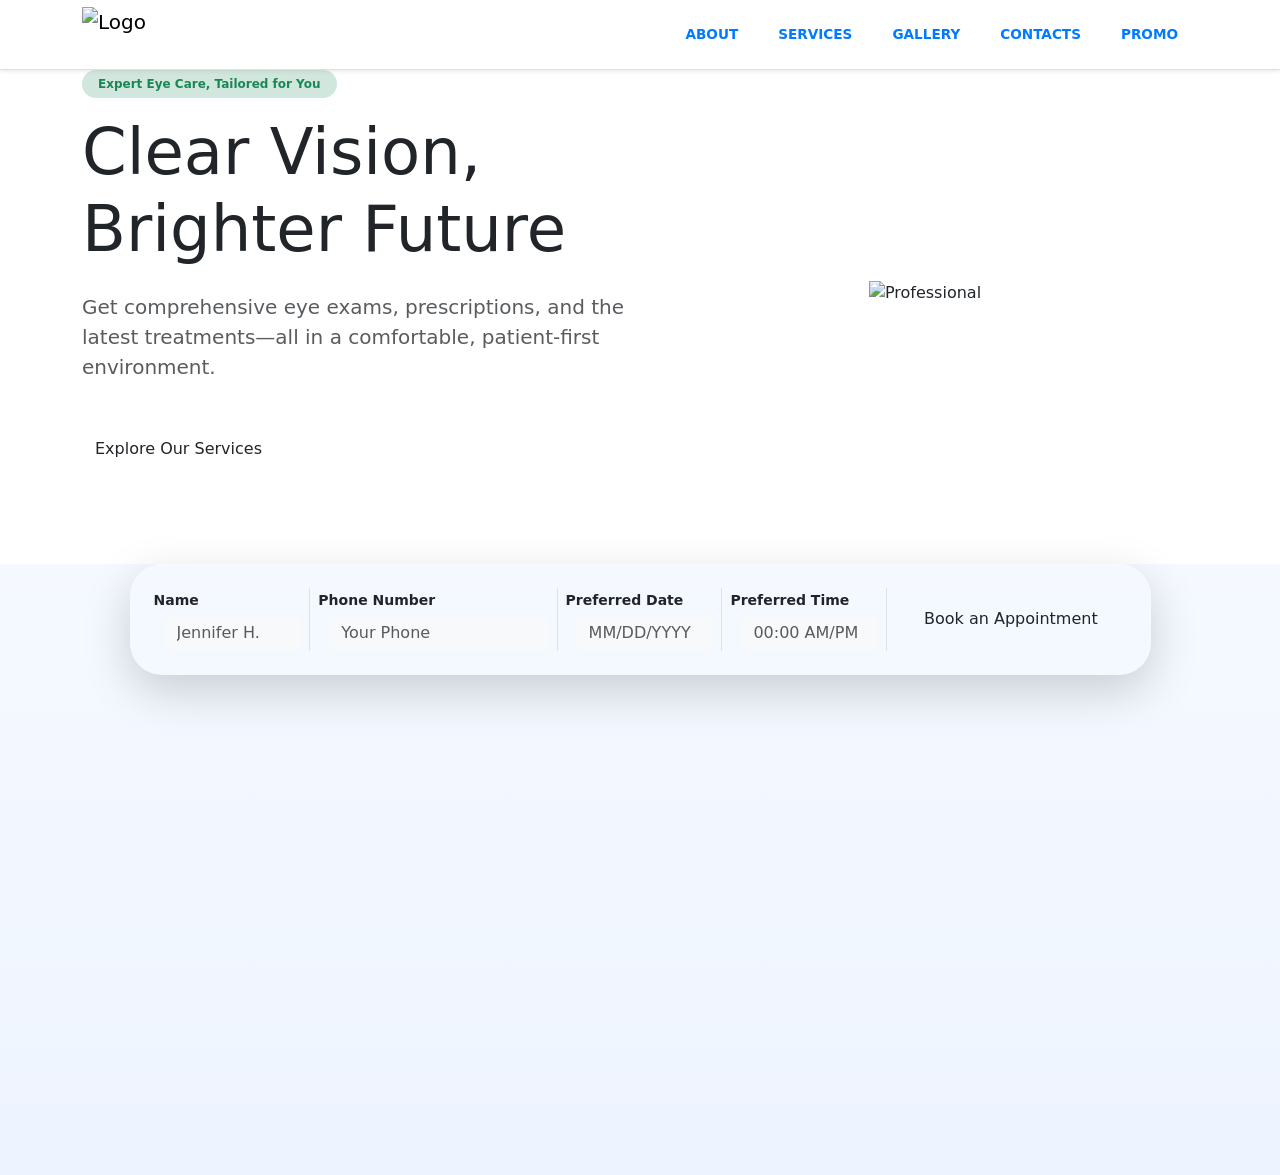
==== index.html @ 1bb29ece "Add files via upload" ====
<!DOCTYPE html>
<html lang="en">
<head>
<meta charset="UTF-8">
<meta name="viewport" content="width=device-width, initial-scale=1.0">
<title>About</title>
<link href="https://cdn.jsdelivr.net/npm/bootstrap@5.3.0/dist/css/bootstrap.min.css" rel="stylesheet">
<link rel="stylesheet" href="style.css">
</head>

<body>
<nav class="navbar navbar-expand-lg navbar-light bg-white sticky-top shadow-sm">
    <div class="container">
        <a class="navbar-brand" href="index.html">
            <img src="images/logo.png" alt="Logo" style="height:50px;">
        </a>

        <button class="navbar-toggler" type="button" data-bs-toggle="collapse" data-bs-target="#clinicNav">
            <span class="navbar-toggler-icon"></span>
        </button>

        <div class="collapse navbar-collapse" id="clinicNav">
            <ul class="navbar-nav ms-auto align-items-center">
                <li class="nav-item"><a class="nav-link" href="about.html">ABOUT</a></li>
                <li class="nav-item"><a class="nav-link" href="services.html">SERVICES</a></li>
                <li class="nav-item"><a class="nav-link active" href="gallery.html">GALLERY</a></li>
                <li class="nav-item"><a class="nav-link" href="contacts.html">CONTACTS</a></li>

                 <li class="nav-item"><a class="nav-link text-danger fw-bold" href="promo.html">PROMO</a></li>
      </ul>
    </div>
  </div>
</nav>
        </div>
    </div>

</nav>


<header class="hero-section bg-white pb-5">
    <div class="container">
        <div class="row align-items-center">
            <div class="col-lg-6 hero-content">
                <span class="badge bg-success-subtle text-success p-2 px-3 rounded-pill mb-3">Expert Eye Care, Tailored for You</span>
                <h1 class="main-title display-3 mb-4">Clear Vision,<br>Brighter Future</h1>
                <p class="lead text-muted mb-5">Get comprehensive eye exams, prescriptions, and the latest treatments—all in a comfortable, patient-first environment.</p>
                
                <div class="d-flex align-items-center mb-5">
                    <a href="services.html" class="btn btn-optic">Explore Our Services</a>
                </div>
            </div>

            <div class="col-lg-6 position-relative text-center">
                <div class="floating-circle mx-auto"></div>
                <img src="images/f1.jfif" class="img-fluid professional-img" alt="Professional">
            </div>
        </div>
    </div>
</header>

<section class="floating-form-container">
    <div class="container">
        <div class="row justify-content-center">
            <div class="col-lg-11">
                <div class="card shadow-lg p-4 border-0 rounded-5">
                    <form class="row g-3 align-items-center">
                        
                        <div class="col-md-2 border-end">
                            <label class="form-label fw-bold small mb-1">Name</label>
                            <div class="input-group">
                                <span class="input-group-text bg-transparent border-0 ps-0"><i class="bi bi-person text-muted"></i></span>
                                <input type="text" class="form-control bg-light border-0 rounded-3" placeholder="Jennifer H.">
                            </div>
                        </div>

                        <div class="col-md-3 border-end">
                            <label class="form-label fw-bold small mb-1">Phone Number</label>
                            <div class="input-group">
                                <span class="input-group-text bg-transparent border-0 ps-0"><i class="bi bi-telephone text-muted"></i></span>
                                <input type="tel" class="form-control bg-light border-0 rounded-3" placeholder="Your Phone">
                            </div>
                        </div>

                        <div class="col-md-2 border-end">
                            <label class="form-label fw-bold small mb-1">Preferred Date</label>
                            <div class="input-group">
                                <span class="input-group-text bg-transparent border-0 ps-0"><i class="bi bi-calendar-event text-muted"></i></span>
                                <input type="text" class="form-control bg-light border-0 rounded-3" placeholder="MM/DD/YYYY">
                            </div>
                        </div>

                        <div class="col-md-2 border-end">
                            <label class="form-label fw-bold small mb-1">Preferred Time</label>
                            <div class="input-group">
                                <span class="input-group-text bg-transparent border-0 ps-0"><i class="bi bi-clock text-muted"></i></span>
                                <input type="text" class="form-control bg-light border-0 rounded-3" placeholder="00:00 AM/PM">
                            </div>
                        </div>

                        <div class="col-md-3 text-center">
                            <button type="submit" class="btn btn-optic w-100 py-3 rounded-pill">Book an Appointment</button>
                        </div>

                    </form>
                </div>
            </div>
        </div>
    </div>
</section>

    <div style="height: 500px"></div>

    <script src="https://cdn.jsdelivr.net/npm/bootstrap@5.3.0/dist/js/bootstrap.bundle.min.js"></script>
</body>
</html>
---- style.css ----
/* 1. Reduce the overall thickness */
.navbar {
    padding-top: 2px !important;
    padding-bottom: 2px !important;
    border-bottom: 1px solid #e0e0e0; /* Very thin line at the bottom */
    background-color: white !important;
}

/* 2. Change Nav Links from Green to Blue */
.nav-link {
    color: #007bff !important; /* Professional Blue */
    font-weight: 600;
    font-size: 0.85rem; /* Slightly smaller to keep it slim */
    margin: 0 12px;
    text-transform: uppercase;
}

/* 3. Hover effect for links */
.nav-link:hover {
    color: #0056b3 !important; /* Darker blue when hovering */
}

/* 4. The PROMO!! Button (Now Blue) */
.promo-btn {
    border: 2px solid #007bff !important; 
    color: #007bff !important;
    padding: 3px 15px !important; /* Very slim padding */
    border-radius: 4px;
    font-weight: bold;
    transition: all 0.2s ease-in-out;
}

/* 5. Promo Button Hover */
.promo-btn:hover {
    background-color: #007bff !important;
    color: white !important;
}

/* 6. Keep the Logo height small so it doesn't stretch the bar */
.navbar-brand img {
    height: 55px !important; /* This controls the thickness of the whole bar */
    width: auto;
    display: block;
}

/* 7. Ensure the mobile menu looks right */
@media (max-width: 991px) {
    .navbar-nav {
        padding: 10px 0;
    }
    .promo-btn {
        display: inline-block;
        margin-top: 10px;
    }
}

/* Simple clean permit design */
.permit-box {
    background: #fff;
    border-radius: 10px;
    padding: 10px;
    border: 1px solid #ddd;
    transition: 0.3s;
}

/* Image full view (no crop) */
.permit-box img {
    width: 100%;
    height: 250px;
    object-fit: contain;
    background: #f8f9fa;
}

/* Simple hover */
.permit-box:hover {
    transform: scale(1.03);
}

/* Owner Image */
.owner-jfif {
    width: 220px;
    height: 220px;
    object-fit: cover;
    border-radius: 50%; /* makes it circle */
    border: 5px solid #0d6efd;
    box-shadow: 0 5px 15px rgba(0,0,0,0.1);
}

/* Service Card Design */
.service-card {
    background: #fff;
    border-radius: 12px;
    border: 1px solid #eee;
    transition: 0.3s;
    height: 100%;
}

/* Hover effect */
.service-card:hover {
    transform: translateY(-8px);
    box-shadow: 0 10px 25px rgba(0,0,0,0.1);
}

/* Icon style */
.service-icon {
    font-size: 50px;
    color: #0d6efd;
}

 /* Services Cards */
.service-card {
    background: #fff;
    border-radius: 12px;
    border: 1px solid #eee;
    transition: 0.3s;
    height: 100%;
}
.service-card:hover {
    transform: translateY(-5px);
    box-shadow: 0 8px 20px rgba(0,0,0,0.1);
}
.service-icon {
    font-size: 50px;
    color: #0d6efd;
}
/* Modal Images */
.modal-content img {
    max-height: 300px;
    object-fit: contain;
    width: 100%;
}

html, body {
  min-height: 100%;
  margin: 0;
  background: linear-gradient(
    180deg,
    #ffffff 0%,
    #f5f9ff 50%,
    #eef4ff 100%
  ) !important;
}


body {
    min-height: 100vh;
    margin: 0;
    background: linear-gradient(180deg, #ffffff 0%, #f5f9ff 50%, #eef4ff 100%) !important;
}

/* Make sections/cards see-through so gradient shows */
.card,
.container,
section {
    background: transparent !important;
}
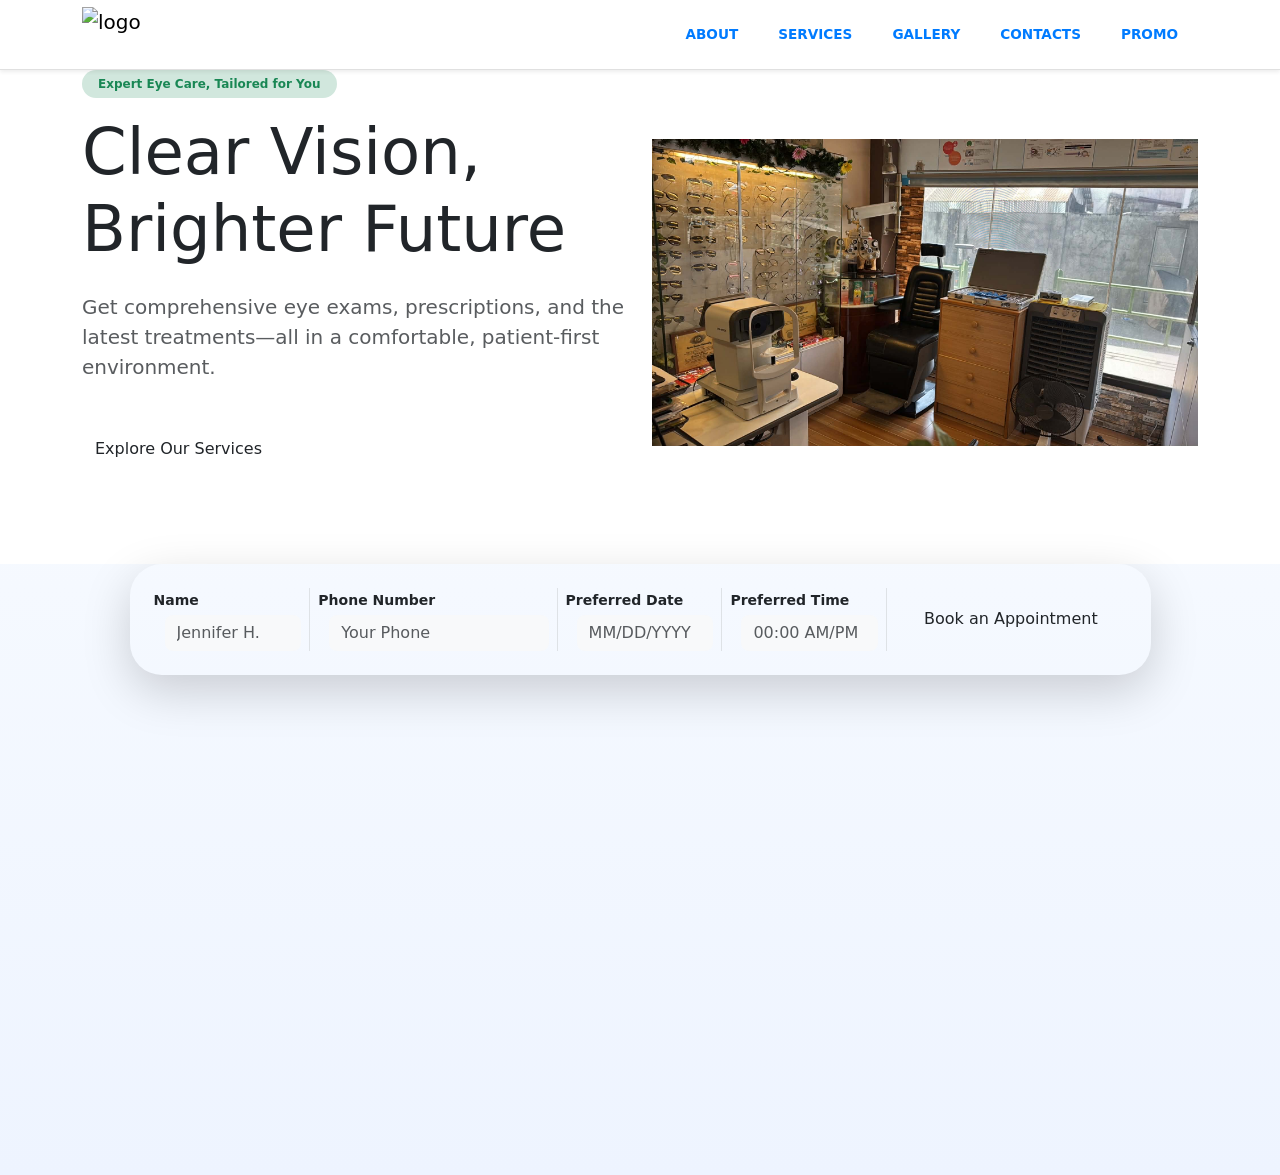
==== commit 12a46639: "Update index.html" ====
--- a/index.html
+++ b/index.html
@@ -12,7 +12,7 @@
 <nav class="navbar navbar-expand-lg navbar-light bg-white sticky-top shadow-sm">
     <div class="container">
         <a class="navbar-brand" href="index.html">
-            <img src="images/logo.png" alt="Logo" style="height:50px;">
+            <img src="images/logo.png" alt="logo" style="height:50px;">
         </a>
 
         <button class="navbar-toggler" type="button" data-bs-toggle="collapse" data-bs-target="#clinicNav">
@@ -112,4 +112,4 @@
 
     <script src="https://cdn.jsdelivr.net/npm/bootstrap@5.3.0/dist/js/bootstrap.bundle.min.js"></script>
 </body>
-</html>+</html>
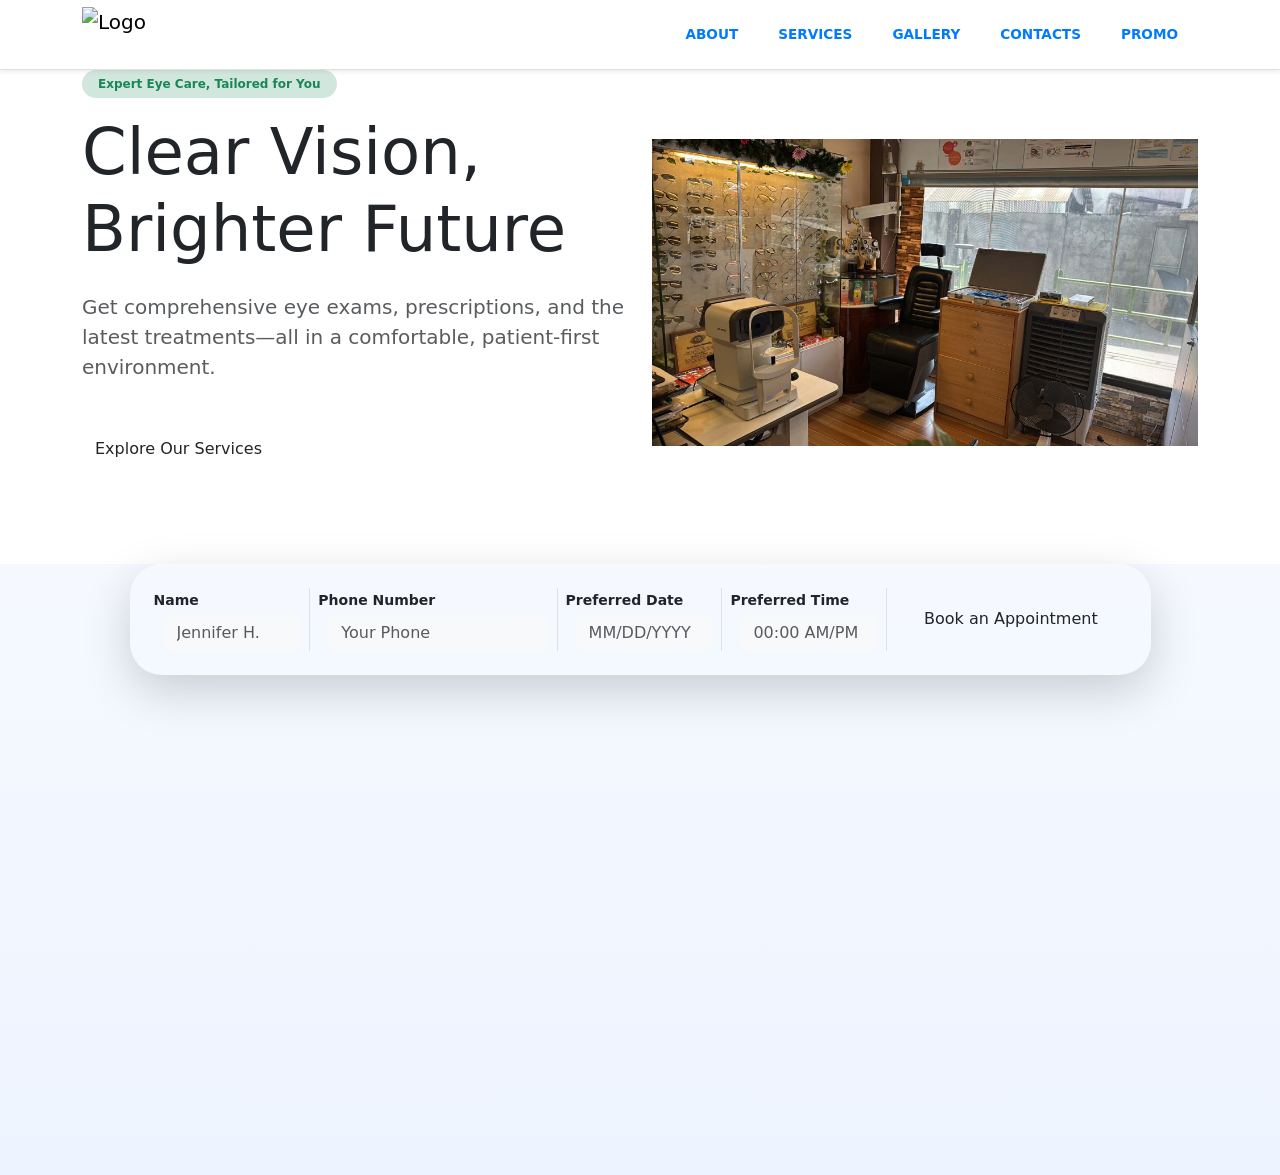
==== commit a01506ae: "Update index.html" ====
--- a/index.html
+++ b/index.html
@@ -12,7 +12,7 @@
 <nav class="navbar navbar-expand-lg navbar-light bg-white sticky-top shadow-sm">
     <div class="container">
         <a class="navbar-brand" href="index.html">
-            <img src="images/logo.png" alt="logo" style="height:50px;">
+            <img src="images/logo.png" alt="Logo" style="height:50px;">
         </a>
 
         <button class="navbar-toggler" type="button" data-bs-toggle="collapse" data-bs-target="#clinicNav">
--- a/style.css
+++ b/style.css
@@ -154,4 +154,4 @@
 .container,
 section {
     background: transparent !important;
-}+}
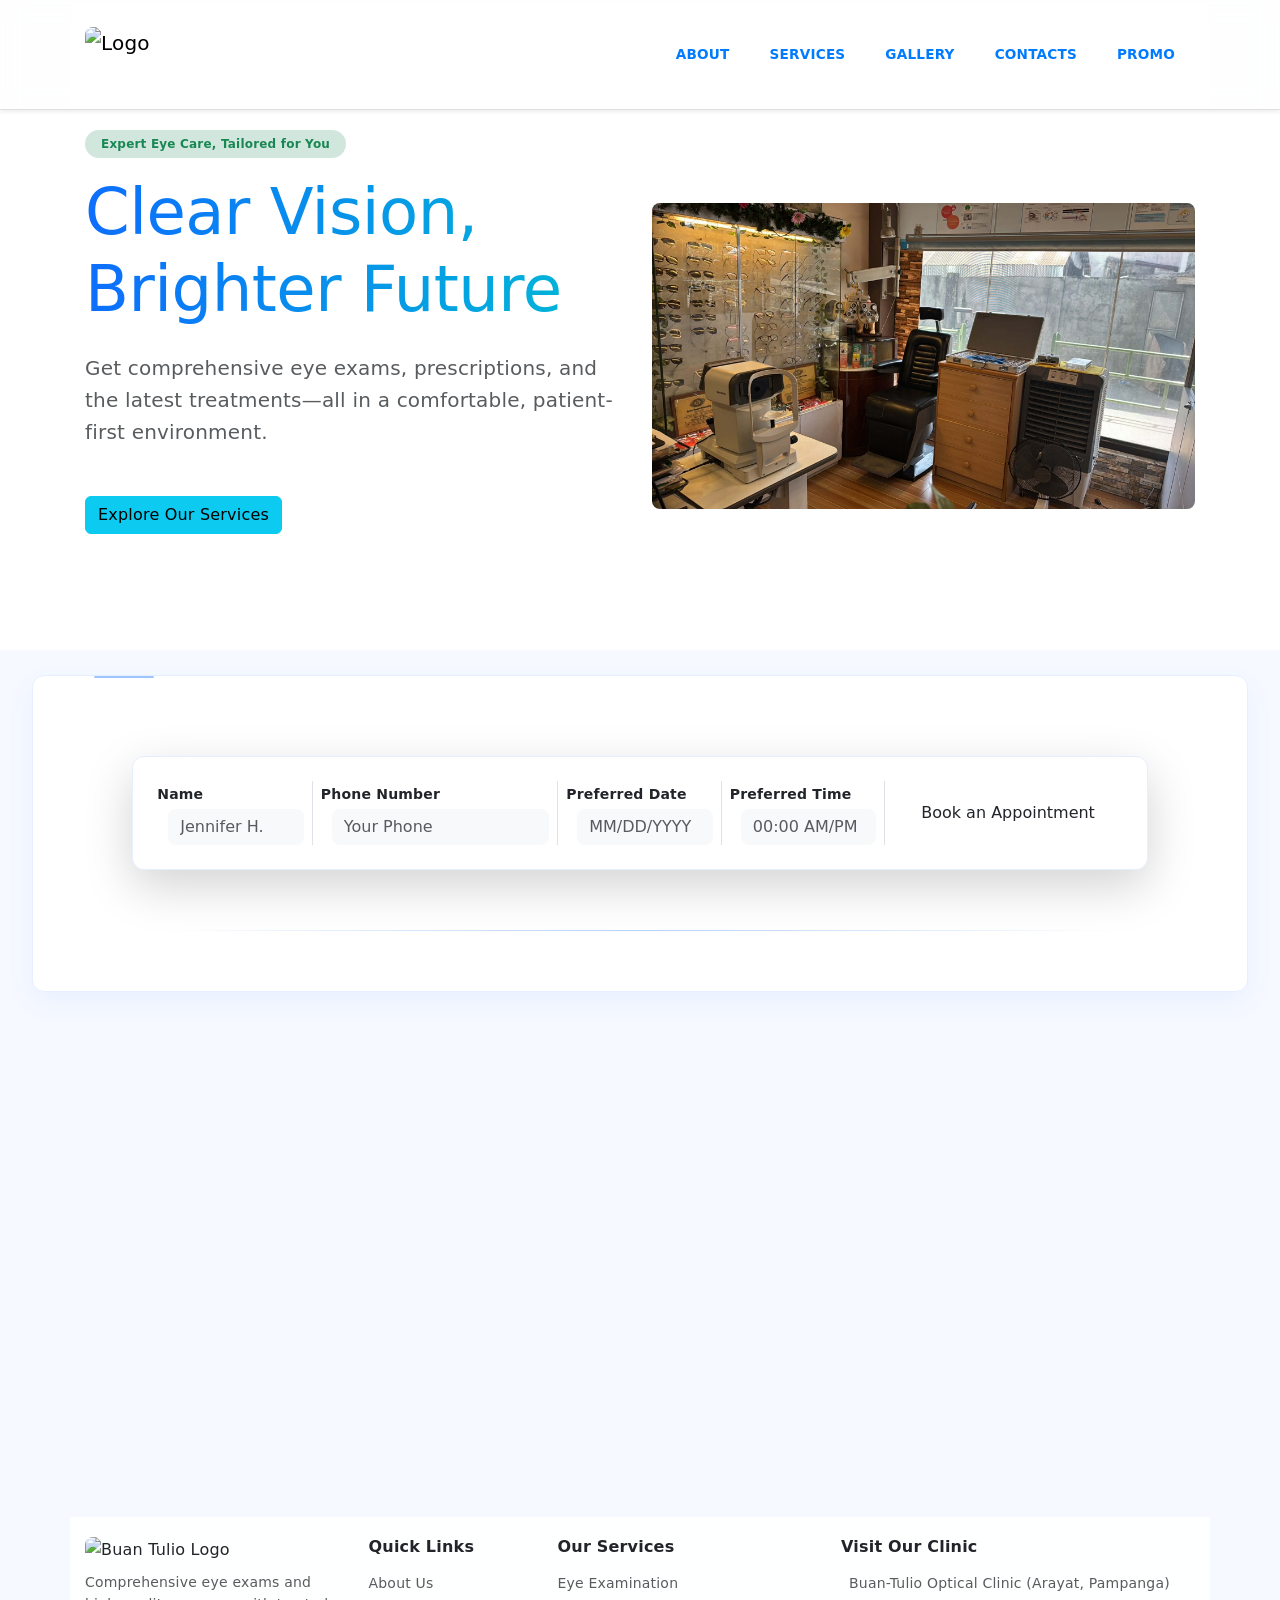
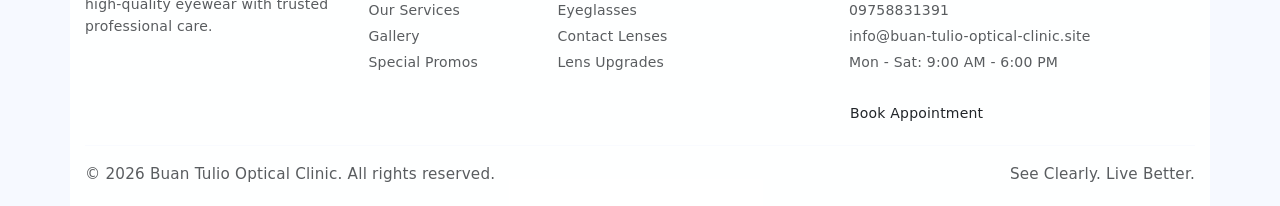
==== commit 9a8dae62: "Update index.html" ====
--- a/index.html
+++ b/index.html
@@ -46,7 +46,9 @@
                 <p class="lead text-muted mb-5">Get comprehensive eye exams, prescriptions, and the latest treatments—all in a comfortable, patient-first environment.</p>
                 
                 <div class="d-flex align-items-center mb-5">
-                    <a href="services.html" class="btn btn-optic">Explore Our Services</a>
+                    <a href="services.html" class="btn btn-info btn-highlight">
+                         Explore Our Services
+                    </a>
                 </div>
             </div>
 
@@ -111,5 +113,62 @@
     <div style="height: 500px"></div>
 
     <script src="https://cdn.jsdelivr.net/npm/bootstrap@5.3.0/dist/js/bootstrap.bundle.min.js"></script>
+
+
+<footer class="footer-section mt-0 py-0"> <div class="container">
+        <div class="row gy-3"> <div class="col-lg-3 col-md-6">
+                <div class="footer-brand">
+                    <img src="images/logo.png" alt="Buan Tulio Logo" style="height: 40px;" class="mb-2">
+                    <p class="text-muted small">
+                        Comprehensive eye exams and high-quality eyewear with trusted professional care.
+                    </p>
+                </div>
+            </div>
+
+            <div class="col-lg-2 col-md-6">
+                <h6 class="fw-bold mb-3">Quick Links</h6>
+                <ul class="list-unstyled footer-links small">
+                    <li class="mb-1"><a href="about.html" class="text-decoration-none text-muted">About Us</a></li>
+                    <li class="mb-1"><a href="services.html" class="text-decoration-none text-muted">Our Services</a></li>
+                    <li class="mb-1"><a href="gallery.html" class="text-decoration-none text-muted">Gallery</a></li>
+                    <li><a href="promo.html" class="text-decoration-none text-muted">Special Promos</a></li>
+                </ul>
+            </div>
+
+            <div class="col-lg-3 col-md-6">
+                <h6 class="fw-bold mb-3">Our Services</h6>
+                <ul class="list-unstyled footer-links small text-muted">
+                    <li class="mb-1">Eye Examination</li>
+                    <li class="mb-1">Eyeglasses</li>
+                    <li class="mb-1">Contact Lenses</li>
+                    <li>Lens Upgrades</li>
+                </ul>
+            </div>
+
+            <div class="col-lg-4 col-md-6">
+                <h6 class="fw-bold mb-3">Visit Our Clinic</h6>
+                <ul class="list-unstyled footer-contact small text-muted">
+                    <li class="mb-1"><i class="fas fa-map-marker-alt text-teal me-2"></i> Buan-Tulio Optical Clinic (Arayat, Pampanga)</li>
+                    <li class="mb-1"><i class="fas fa-phone-alt text-teal me-2"></i> 09758831391</li>
+                    <li class="mb-1"><i class="fas fa-envelope text-teal me-2"></i> info@buan-tulio-optical-clinic.site</li>
+                    <li><i class="fas fa-clock text-teal me-2"></i> Mon - Sat: 9:00 AM - 6:00 PM</li>
+                </ul>
+                <a href="#appointment" class="btn btn-teal-outline btn-sm mt-2">Book Appointment</a>
+            </div>
+
+        </div>
+
+        <hr class="my-3 border-light">
+
+        <div class="row align-items-center small">
+            <div class="col-md-6 text-center text-md-start">
+                <p class="mb-0 text-muted">&copy; 2026 Buan Tulio Optical Clinic. All rights reserved.</p>
+            </div>
+            <div class="col-md-6 text-center text-md-end">
+                <p class="mb-0 text-muted">See Clearly. Live Better.</p>
+            </div>
+        </div>
+    </div>
+</footer>
 </body>
 </html>
--- a/style.css
+++ b/style.css
@@ -155,3 +155,541 @@
 section {
     background: transparent !important;
 }
+
+/* ============================= */
+/* 🌟 PREMIUM UI ENHANCEMENTS   */
+/* (ADD ONLY - DO NOT MODIFY)   */
+/* ============================= */
+
+
+/* 1. Smooth global transitions */
+* {
+    transition: all 0.25s ease-in-out;
+}
+
+
+/* 2. Add subtle animated gradient glow to background */
+body::before {
+    content: "";
+    position: fixed;
+    top: -50%;
+    left: -50%;
+    width: 200%;
+    height: 200%;
+    background: radial-gradient(circle at 30% 30%, rgba(13,110,253,0.10), transparent 40%),
+                radial-gradient(circle at 70% 70%, rgba(0,123,255,0.08), transparent 40%);
+    animation: floatGlow 12s infinite alternate ease-in-out;
+    z-index: -2;
+}
+
+@keyframes floatGlow {
+    0% {
+        transform: translate(0px, 0px);
+    }
+    100% {
+        transform: translate(30px, -20px);
+    }
+}
+
+
+/* 3. Glass effect cards (premium look) */
+.card,
+.permit-box,
+.service-card {
+    background: rgba(255, 255, 255, 0.75) !important;
+    backdrop-filter: blur(10px);
+    border: 1px solid rgba(255, 255, 255, 0.4) !important;
+    box-shadow: 0 10px 30px rgba(0, 0, 0, 0.06);
+}
+
+
+/* 4. Premium hover lift effect for ALL cards */
+.card:hover,
+.permit-box:hover,
+.service-card:hover {
+    transform: translateY(-10px) scale(1.02);
+    box-shadow: 0 18px 40px rgba(13, 110, 253, 0.15);
+}
+
+
+/* 5. Make headings look premium gradient */
+h1, h2, h3 {
+    background: linear-gradient(90deg, #0d6efd, #00bcd4);
+    -webkit-background-clip: text;
+    -webkit-text-fill-color: transparent;
+    font-weight: 700;
+}
+
+
+/* 6. Premium buttons glow effect */
+button, .btn {
+    position: relative;
+    overflow: hidden;
+}
+
+/* button shine animation */
+button::after, .btn::after {
+    content: "";
+    position: absolute;
+    top: 0;
+    left: -100%;
+    width: 60%;
+    height: 100%;
+    background: rgba(255,255,255,0.3);
+    transform: skewX(-25deg);
+}
+
+button:hover::after, .btn:hover::after {
+    left: 120%;
+    transition: 0.6s ease;
+}
+
+
+/* 7. Navbar premium upgrade (glass feel) */
+.navbar {
+    background: rgba(255, 255, 255, 0.85) !important;
+    backdrop-filter: blur(12px);
+}
+
+
+/* 8. Smooth image hover zoom */
+img {
+    transition: transform 0.4s ease, filter 0.4s ease;
+}
+
+img:hover {
+    transform: scale(1.03);
+    filter: brightness(1.05);
+}
+
+
+/* 9. Soft section spacing improvement */
+section {
+    padding-top: 60px;
+    padding-bottom: 60px;
+}
+
+
+/* 10. Scroll smooth behavior */
+html {
+    scroll-behavior: smooth;
+}
+
+
+/* 11. Subtle divider line between sections */
+section:not(:last-child)::after {
+    content: "";
+    display: block;
+    margin: 40px auto 0;
+    width: 80%;
+    height: 1px;
+    background: linear-gradient(to right, transparent, rgba(13,110,253,0.3), transparent);
+}
+
+/* ============================= */
+/* 🌈 PREMIUM GRADIENT BACKGROUND */
+/* ============================= */
+
+/* Stronger animated gradient base */
+body {
+    background: linear-gradient(-45deg, #e0f2ff, #ffffff, #e8f0ff, #f3e8ff) !important;
+    background-size: 400% 400% !important;
+    animation: gradientMove 15s ease infinite;
+}
+
+/* Smooth animation */
+@keyframes gradientMove {
+    0% {
+        background-position: 0% 50%;
+    }
+    50% {
+        background-position: 100% 50%;
+    }
+    100% {
+        background-position: 0% 50%;
+    }
+}
+
+
+/* Floating soft color blobs */
+body::after {
+    content: "";
+    position: fixed;
+    top: 20%;
+    left: 10%;
+    width: 300px;
+    height: 300px;
+    background: radial-gradient(circle, rgba(13,110,253,0.25), transparent 60%);
+    filter: blur(60px);
+    z-index: -1;
+    animation: floatBlob 10s ease-in-out infinite alternate;
+}
+
+@keyframes floatBlob {
+    from {
+        transform: translateY(0px) translateX(0px);
+    }
+    to {
+        transform: translateY(40px) translateX(30px);
+    }
+}
+
+
+/* Second floating blob */
+body::before {
+    content: "";
+    position: fixed;
+    bottom: 10%;
+    right: 10%;
+    width: 350px;
+    height: 350px;
+    background: radial-gradient(circle, rgba(0,188,212,0.18), transparent 60%);
+    filter: blur(70px);
+    z-index: -1;
+    animation: floatBlob2 12s ease-in-out infinite alternate;
+}
+
+@keyframes floatBlob2 {
+    from {
+        transform: translateY(0px) translateX(0px);
+    }
+    to {
+        transform: translateY(-40px) translateX(-20px);
+    }
+}
+
+/* ============================= */
+/* 💙 CLEAN PREMIUM BLUE BACKGROUND */
+/* (Matches logo + medical theme) */
+/* ============================= */
+
+/* Subtle blue-white animated background */
+body {
+    background: linear-gradient(-45deg,
+        #ffffff,
+        #f4f8ff,
+        #eaf2ff,
+        #ffffff
+    ) !important;
+
+    background-size: 300% 300% !important;
+    animation: cleanBlueMove 18s ease infinite;
+}
+
+/* Soft smooth movement */
+@keyframes cleanBlueMove {
+    0% {
+        background-position: 0% 50%;
+    }
+    50% {
+        background-position: 100% 50%;
+    }
+    100% {
+        background-position: 0% 50%;
+    }
+}
+
+
+/* Soft BLUE glow (no other colors) */
+body::before {
+    content: "";
+    position: fixed;
+    top: 15%;
+    left: 10%;
+    width: 320px;
+    height: 320px;
+    background: radial-gradient(circle, rgba(13,110,253,0.18), transparent 60%);
+    filter: blur(70px);
+    z-index: -1;
+    animation: floatBlue1 12s ease-in-out infinite alternate;
+}
+
+@keyframes floatBlue1 {
+    from {
+        transform: translate(0px, 0px);
+    }
+    to {
+        transform: translate(40px, 30px);
+    }
+}
+
+
+/* Second BLUE glow */
+body::after {
+    content: "";
+    position: fixed;
+    bottom: 10%;
+    right: 10%;
+    width: 380px;
+    height: 380px;
+    background: radial-gradient(circle, rgba(0,123,255,0.15), transparent 60%);
+    filter: blur(80px);
+    z-index: -1;
+    animation: floatBlue2 14s ease-in-out infinite alternate;
+}
+
+@keyframes floatBlue2 {
+    from {
+        transform: translate(0px, 0px);
+    }
+    to {
+        transform: translate(-30px, -40px);
+    }
+}
+
+
+/* ============================= */
+/* 💎 PREMIUM UI ENHANCEMENT PACK */
+/* ============================= */
+
+
+/* 1. Better page structure spacing */
+section {
+    padding: 80px 20px;
+    position: relative;
+}
+
+
+/* 2. Add subtle section container feel (prevents "plain white space") */
+.container, .container-fluid {
+    padding: 20px;
+}
+
+
+/* 3. Premium “soft panel” sections */
+section {
+    background: rgba(255,255,255,0.65);
+    backdrop-filter: blur(8px);
+    border-radius: 18px;
+    margin: 30px auto;
+    width: 95%;
+    box-shadow: 0 10px 30px rgba(13,110,253,0.06);
+}
+
+
+/* 4. Add elegant top highlight line for sections */
+section::before {
+    content: "";
+    position: absolute;
+    top: 0;
+    left: 5%;
+    width: 90%;
+    height: 2px;
+    background: linear-gradient(to right, transparent, #0d6efd, transparent);
+    opacity: 0.4;
+}
+
+
+/* 5. Make ALL text feel more modern */
+body {
+    letter-spacing: 0.2px;
+    line-height: 1.6;
+}
+
+
+/* 6. Improve paragraph readability */
+p {
+    color: #4b5563;
+    font-size: 0.95rem;
+}
+
+
+/* 7. Make headings feel more “luxury UI” */
+h1, h2, h3 {
+    letter-spacing: -0.5px;
+    margin-bottom: 15px;
+}
+
+
+/* 8. Better cards (even stronger depth) */
+.card, .service-card, .permit-box {
+    border-radius: 16px !important;
+    border: 1px solid rgba(13,110,253,0.08) !important;
+}
+
+
+/* 9. Add subtle hover glow everywhere */
+.card:hover, .service-card:hover, .permit-box:hover {
+    box-shadow: 0 20px 40px rgba(13,110,253,0.18) !important;
+}
+
+
+/* 10. Make images feel less flat */
+img {
+    border-radius: 10px;
+}
+
+
+/* 11. Add subtle divider spacing between elements */
+hr {
+    border: none;
+    height: 1px;
+    background: linear-gradient(to right, transparent, #cfe2ff, transparent);
+    margin: 40px 0;
+}
+
+
+/* 12. Smooth scroll feel upgrade */
+html {
+    scroll-behavior: smooth;
+}
+
+/* ============================= */
+/* 🚨 HARD FIX: MODAL + OVERLAY */
+/* ============================= */
+
+/* Force modal above EVERYTHING */
+.modal {
+    position: fixed !important;
+    z-index: 999999 !important;
+}
+
+/* Force backdrop behind modal */
+.modal-backdrop {
+    position: fixed !important;
+    z-index: 999998 !important;
+    opacity: 0.4 !important;
+}
+
+/* Make sure modal is fully clickable */
+.modal-content {
+    position: relative !important;
+    z-index: 1000000 !important;
+    pointer-events: auto !important;
+}
+
+/* Fix close button always clickable */
+.btn-close,
+.close {
+    pointer-events: auto !important;
+    z-index: 1000001 !important;
+}
+
+
+/* ============================= */
+/* 🌤 FIX DARK OVERLAY PROBLEM */
+/* ============================= */
+
+/* REMOVE any heavy darkness from overlays */
+.modal-backdrop.show {
+    background-color: rgba(0,0,0,0.4) !important;
+}
+
+/* Prevent stacking dark layers */
+body.modal-open {
+    overflow: hidden !important;
+}
+
+
+/* ============================= */
+/* 💡 FORCE BRIGHT VISIBILITY */
+/* ============================= */
+
+/* undo too-dark section styling */
+section,
+.container,
+.card,
+.service-card,
+.permit-box {
+    background: rgba(255,255,255,0.95) !important;
+    backdrop-filter: none !important;
+}
+
+
+/* ============================= */
+/* 💙 CLEAN MODERN BLUE THEME   */
+/* (NO ANIMATION / NO HEAVY FX) */
+/* ============================= */
+
+
+/* 1. Soft overall background (very subtle blue tint) */
+body {
+    background: #f6f9ff !important;
+}
+
+
+/* 2. Add gentle section separation (fix plain look) */
+section {
+    margin: 25px auto !important;
+    width: 95%;
+    padding: 60px 20px;
+    background: #ffffff !important;
+    border-radius: 12px;
+    border: 1px solid #e6efff;
+}
+
+
+/* 3. Slight blue accent line (very subtle, not flashy) */
+section::before {
+    content: "";
+    display: block;
+    height: 2px;
+    width: 60px;
+    background: #0d6efd;
+    margin-bottom: 15px;
+    border-radius: 10px;
+}
+
+
+/* 4. Cards: clean soft style (not too heavy) */
+.card, .service-card, .permit-box {
+    background: #ffffff !important;
+    border: 1px solid #e6efff !important;
+    border-radius: 12px !important;
+    box-shadow: 0 6px 18px rgba(13, 110, 253, 0.06);
+}
+
+
+/* 5. Gentle hover (very subtle, not moving too much) */
+.card:hover, .service-card:hover, .permit-box:hover {
+    box-shadow: 0 10px 25px rgba(13, 110, 253, 0.10);
+}
+
+
+/* 6. Better text clarity (clean look) */
+p {
+    color: #4a5568 !important;
+    line-height: 1.6;
+}
+
+
+/* 7. Soft headings (no gradient, simple premium look) */
+h1, h2, h3 {
+    color: #0d6efd;
+    font-weight: 600;
+}
+
+
+/* 8. Clean image style */
+img {
+    border-radius: 8px;
+}
+
+
+/* 9. Make layout feel less empty */
+.container {
+    padding-left: 15px;
+    padding-right: 15px;
+}
+
+
+/* 10. Divider (very subtle) */
+hr {
+    border: none;
+    height: 1px;
+    background: #e6efff;
+    margin: 40px 0;
+}
+
+
+
+#labCarousel {
+    max-width: 700px;
+    margin: auto;
+}
+
+#labCarousel png {
+    height: 260px;
+    object-fit: cover;
+    border-radius: 12px;
+}
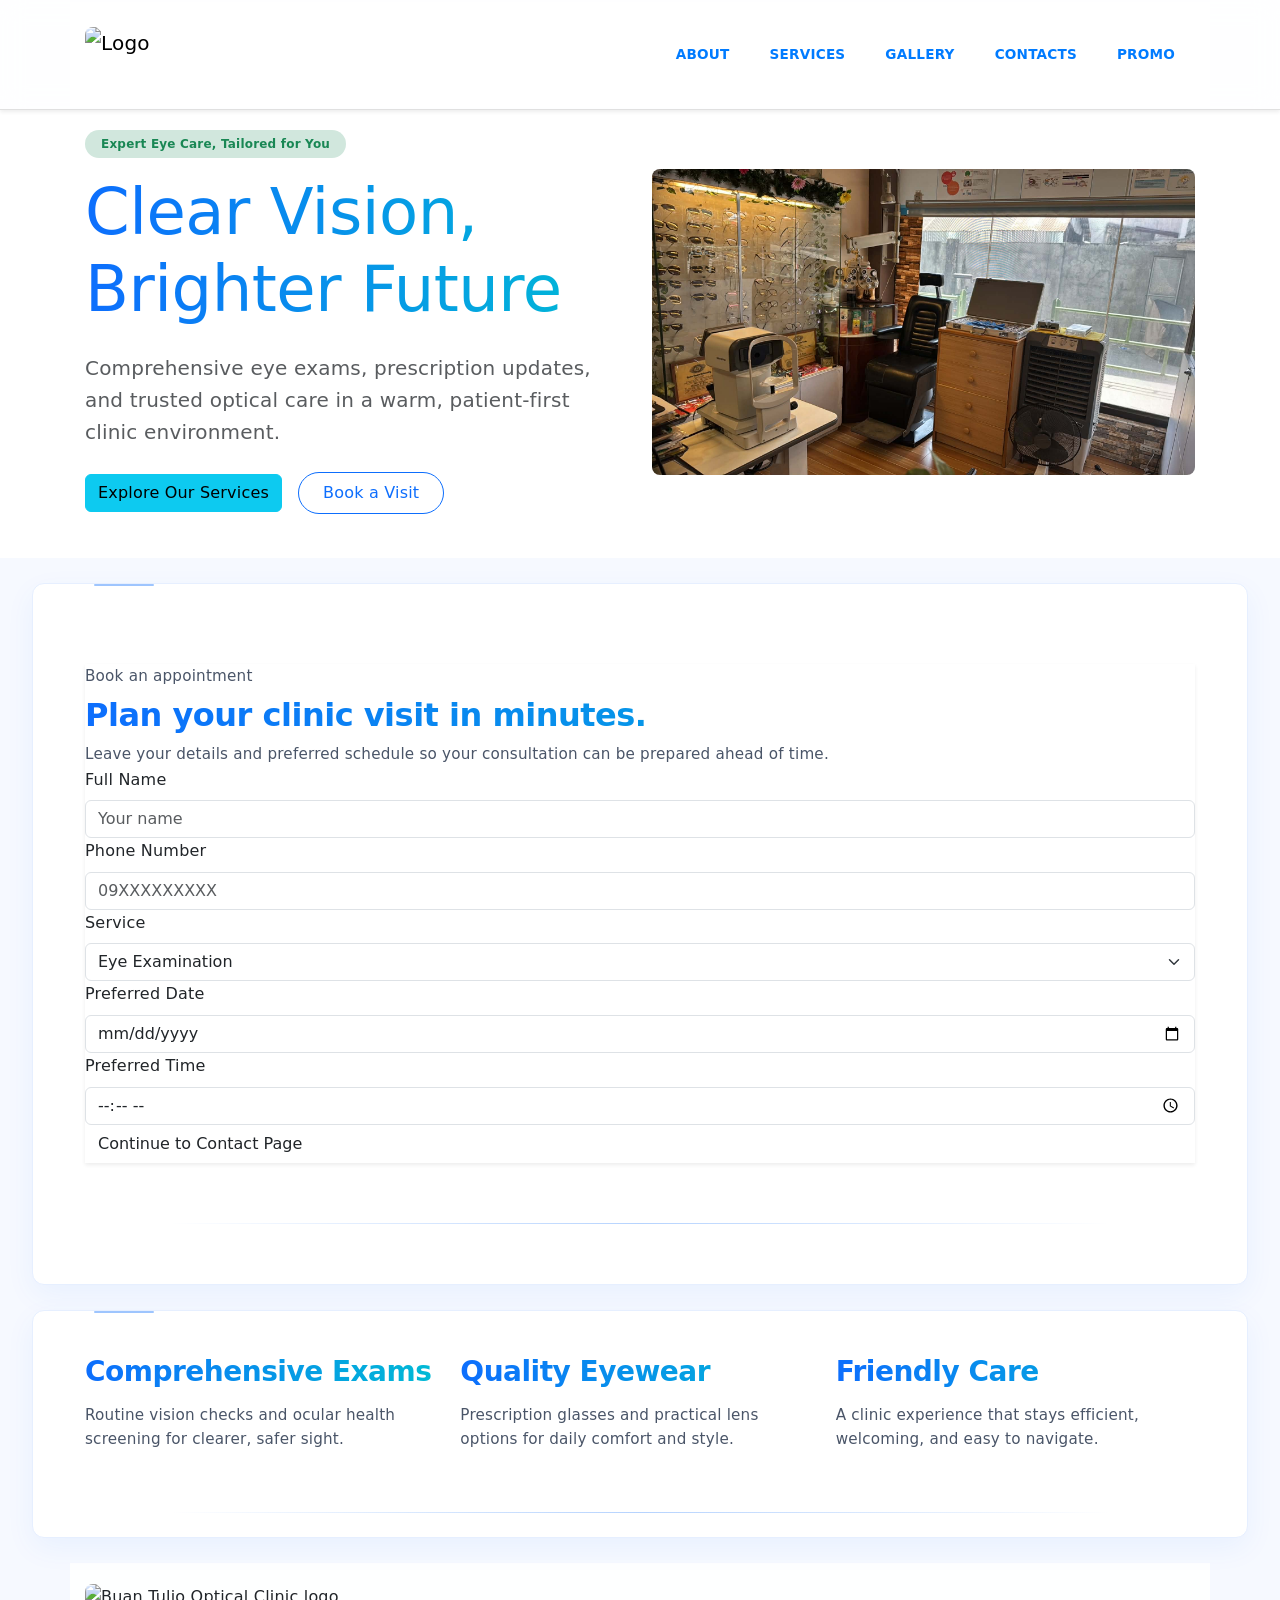
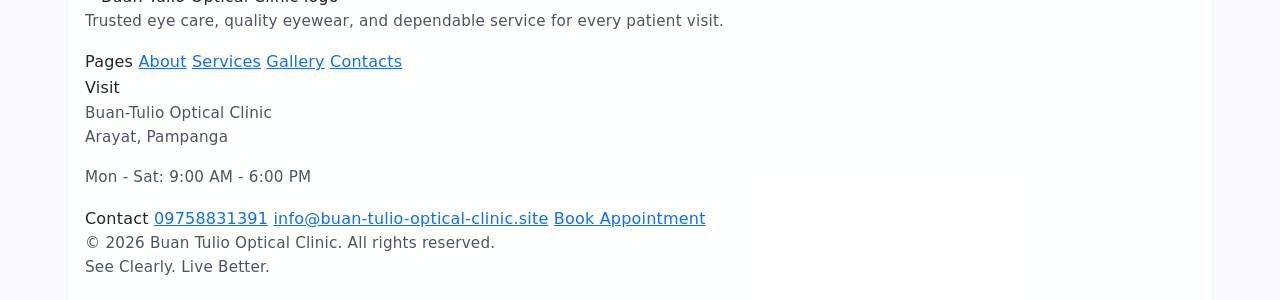
==== commit a8992e83: "Update index.html" ====
--- a/index.html
+++ b/index.html
@@ -3,7 +3,8 @@
 <head>
 <meta charset="UTF-8">
 <meta name="viewport" content="width=device-width, initial-scale=1.0">
-<title>About</title>
+<title>Home | Buan Tulio Optical Clinic</title>
+<link rel="icon" type="image/x-icon" href="images/favicon.ico">
 <link href="https://cdn.jsdelivr.net/npm/bootstrap@5.3.0/dist/css/bootstrap.min.css" rel="stylesheet">
 <link rel="stylesheet" href="style.css">
 </head>
@@ -12,161 +13,158 @@
 <nav class="navbar navbar-expand-lg navbar-light bg-white sticky-top shadow-sm">
     <div class="container">
         <a class="navbar-brand" href="index.html">
-            <img src="images/logo.png" alt="Logo" style="height:50px;">
+            <img src="images/LOGO2.png" alt="Logo" style="height:50px;">
         </a>
-
         <button class="navbar-toggler" type="button" data-bs-toggle="collapse" data-bs-target="#clinicNav">
             <span class="navbar-toggler-icon"></span>
         </button>
-
         <div class="collapse navbar-collapse" id="clinicNav">
             <ul class="navbar-nav ms-auto align-items-center">
                 <li class="nav-item"><a class="nav-link" href="about.html">ABOUT</a></li>
                 <li class="nav-item"><a class="nav-link" href="services.html">SERVICES</a></li>
-                <li class="nav-item"><a class="nav-link active" href="gallery.html">GALLERY</a></li>
+                <li class="nav-item"><a class="nav-link" href="gallery.html">GALLERY</a></li>
                 <li class="nav-item"><a class="nav-link" href="contacts.html">CONTACTS</a></li>
-
-                 <li class="nav-item"><a class="nav-link text-danger fw-bold" href="promo.html">PROMO</a></li>
-      </ul>
-    </div>
-  </div>
-</nav>
+                <li class="nav-item"><a class="nav-link text-danger fw-bold" href="promo.html">PROMO</a></li>
+            </ul>
         </div>
     </div>
-
 </nav>
 
-
-<header class="hero-section bg-white pb-5">
+<header class="hero-section bg-white pb-4">
     <div class="container">
-        <div class="row align-items-center">
+        <div class="row align-items-center g-4">
             <div class="col-lg-6 hero-content">
                 <span class="badge bg-success-subtle text-success p-2 px-3 rounded-pill mb-3">Expert Eye Care, Tailored for You</span>
                 <h1 class="main-title display-3 mb-4">Clear Vision,<br>Brighter Future</h1>
-                <p class="lead text-muted mb-5">Get comprehensive eye exams, prescriptions, and the latest treatments—all in a comfortable, patient-first environment.</p>
-                
-                <div class="d-flex align-items-center mb-5">
-                    <a href="services.html" class="btn btn-info btn-highlight">
-                         Explore Our Services
-                    </a>
+                <p class="lead text-muted mb-4">Comprehensive eye exams, prescription updates, and trusted optical care in a warm, patient-first clinic environment.</p>
+                <div class="d-flex align-items-center gap-3 flex-wrap">
+                    <a href="services.html" class="btn btn-info btn-highlight">Explore Our Services</a>
+                    <a href="#appointment" class="btn btn-outline-primary rounded-pill px-4 py-2">Book a Visit</a>
                 </div>
             </div>
 
             <div class="col-lg-6 position-relative text-center">
                 <div class="floating-circle mx-auto"></div>
-                <img src="images/f1.jfif" class="img-fluid professional-img" alt="Professional">
+                <img src="images/f1.jfif" class="img-fluid professional-img" alt="Optical clinic professional">
             </div>
         </div>
     </div>
 </header>
 
-<section class="floating-form-container">
+<section class="appointment-strip" id="appointment">
     <div class="container">
-        <div class="row justify-content-center">
-            <div class="col-lg-11">
-                <div class="card shadow-lg p-4 border-0 rounded-5">
-                    <form class="row g-3 align-items-center">
-                        
-                        <div class="col-md-2 border-end">
-                            <label class="form-label fw-bold small mb-1">Name</label>
-                            <div class="input-group">
-                                <span class="input-group-text bg-transparent border-0 ps-0"><i class="bi bi-person text-muted"></i></span>
-                                <input type="text" class="form-control bg-light border-0 rounded-3" placeholder="Jennifer H.">
-                            </div>
-                        </div>
+        <div class="appointment-panel shadow-sm">
+            <div class="appointment-panel__intro">
+                <p class="appointment-kicker mb-2">Book an appointment</p>
+                <h2 class="mb-2">Plan your clinic visit in minutes.</h2>
+                <p class="mb-0">Leave your details and preferred schedule so your consultation can be prepared ahead of time.</p>
+            </div>
 
-                        <div class="col-md-3 border-end">
-                            <label class="form-label fw-bold small mb-1">Phone Number</label>
-                            <div class="input-group">
-                                <span class="input-group-text bg-transparent border-0 ps-0"><i class="bi bi-telephone text-muted"></i></span>
-                                <input type="tel" class="form-control bg-light border-0 rounded-3" placeholder="Your Phone">
-                            </div>
-                        </div>
+            <form class="appointment-form js-prototype-booking" action="contacts.html">
+                <div class="appointment-form__field">
+                    <label for="appt-name" class="form-label">Full Name</label>
+                    <input id="appt-name" type="text" class="form-control" placeholder="Your name">
+                </div>
 
-                        <div class="col-md-2 border-end">
-                            <label class="form-label fw-bold small mb-1">Preferred Date</label>
-                            <div class="input-group">
-                                <span class="input-group-text bg-transparent border-0 ps-0"><i class="bi bi-calendar-event text-muted"></i></span>
-                                <input type="text" class="form-control bg-light border-0 rounded-3" placeholder="MM/DD/YYYY">
-                            </div>
-                        </div>
+                <div class="appointment-form__field">
+                    <label for="appt-phone" class="form-label">Phone Number</label>
+                    <input id="appt-phone" type="tel" class="form-control" placeholder="09XXXXXXXXX">
+                </div>
 
-                        <div class="col-md-2 border-end">
-                            <label class="form-label fw-bold small mb-1">Preferred Time</label>
-                            <div class="input-group">
-                                <span class="input-group-text bg-transparent border-0 ps-0"><i class="bi bi-clock text-muted"></i></span>
-                                <input type="text" class="form-control bg-light border-0 rounded-3" placeholder="00:00 AM/PM">
-                            </div>
-                        </div>
+                <div class="appointment-form__field">
+                    <label for="appt-service" class="form-label">Service</label>
+                    <select id="appt-service" class="form-select">
+                        <option selected>Eye Examination</option>
+                        <option>Eyeglasses</option>
+                        <option>Contact Lenses</option>
+                        <option>Lens Upgrade</option>
+                    </select>
+                </div>
 
-                        <div class="col-md-3 text-center">
-                            <button type="submit" class="btn btn-optic w-100 py-3 rounded-pill">Book an Appointment</button>
-                        </div>
+                <div class="appointment-form__field appointment-form__field--half">
+                    <label for="appt-date" class="form-label">Preferred Date</label>
+                    <input id="appt-date" type="date" class="form-control">
+                </div>
 
-                    </form>
+                <div class="appointment-form__field appointment-form__field--half">
+                    <label for="appt-time" class="form-label">Preferred Time</label>
+                    <input id="appt-time" type="time" class="form-control">
+                </div>
+
+                <button type="submit" class="btn appointment-form__submit">Continue to Contact Page</button>
+            </form>
+        </div>
+    </div>
+</section>
+
+<section class="home-highlights py-4">
+    <div class="container">
+        <div class="row g-3">
+            <div class="col-md-4">
+                <div class="home-highlight-card">
+                    <h3>Comprehensive Exams</h3>
+                    <p class="mb-0">Routine vision checks and ocular health screening for clearer, safer sight.</p>
+                </div>
+            </div>
+            <div class="col-md-4">
+                <div class="home-highlight-card">
+                    <h3>Quality Eyewear</h3>
+                    <p class="mb-0">Prescription glasses and practical lens options for daily comfort and style.</p>
+                </div>
+            </div>
+            <div class="col-md-4">
+                <div class="home-highlight-card">
+                    <h3>Friendly Care</h3>
+                    <p class="mb-0">A clinic experience that stays efficient, welcoming, and easy to navigate.</p>
                 </div>
             </div>
         </div>
     </div>
 </section>
 
-    <div style="height: 500px"></div>
+<script src="https://cdn.jsdelivr.net/npm/bootstrap@5.3.0/dist/js/bootstrap.bundle.min.js"></script>
+<script>
+document.querySelectorAll('.js-prototype-booking').forEach(function (form) {
+    form.addEventListener('submit', function (event) {
+        event.preventDefault();
+        window.alert('This is only a prototype. Booking is not currently working yet.');
+    });
+});
+</script>
 
-    <script src="https://cdn.jsdelivr.net/npm/bootstrap@5.3.0/dist/js/bootstrap.bundle.min.js"></script>
-
-
-<footer class="footer-section mt-0 py-0"> <div class="container">
-        <div class="row gy-3"> <div class="col-lg-3 col-md-6">
-                <div class="footer-brand">
-                    <img src="images/logo.png" alt="Buan Tulio Logo" style="height: 40px;" class="mb-2">
-                    <p class="text-muted small">
-                        Comprehensive eye exams and high-quality eyewear with trusted professional care.
-                    </p>
-                </div>
+<footer class="clinic-footer">
+    <div class="container">
+        <div class="clinic-footer__inner">
+            <div class="clinic-footer__brand">
+                <img src="images/LOGO2.png" alt="Buan Tulio Optical Clinic logo">
+                <p>Trusted eye care, quality eyewear, and dependable service for every patient visit.</p>
             </div>
 
-            <div class="col-lg-2 col-md-6">
-                <h6 class="fw-bold mb-3">Quick Links</h6>
-                <ul class="list-unstyled footer-links small">
-                    <li class="mb-1"><a href="about.html" class="text-decoration-none text-muted">About Us</a></li>
-                    <li class="mb-1"><a href="services.html" class="text-decoration-none text-muted">Our Services</a></li>
-                    <li class="mb-1"><a href="gallery.html" class="text-decoration-none text-muted">Gallery</a></li>
-                    <li><a href="promo.html" class="text-decoration-none text-muted">Special Promos</a></li>
-                </ul>
+            <div class="clinic-footer__group">
+                <span class="clinic-footer__title">Pages</span>
+                <a href="about.html">About</a>
+                <a href="services.html">Services</a>
+                <a href="gallery.html">Gallery</a>
+                <a href="contacts.html">Contacts</a>
             </div>
 
-            <div class="col-lg-3 col-md-6">
-                <h6 class="fw-bold mb-3">Our Services</h6>
-                <ul class="list-unstyled footer-links small text-muted">
-                    <li class="mb-1">Eye Examination</li>
-                    <li class="mb-1">Eyeglasses</li>
-                    <li class="mb-1">Contact Lenses</li>
-                    <li>Lens Upgrades</li>
-                </ul>
+            <div class="clinic-footer__group">
+                <span class="clinic-footer__title">Visit</span>
+                <p>Buan-Tulio Optical Clinic<br>Arayat, Pampanga</p>
+                <p>Mon - Sat: 9:00 AM - 6:00 PM</p>
             </div>
 
-            <div class="col-lg-4 col-md-6">
-                <h6 class="fw-bold mb-3">Visit Our Clinic</h6>
-                <ul class="list-unstyled footer-contact small text-muted">
-                    <li class="mb-1"><i class="fas fa-map-marker-alt text-teal me-2"></i> Buan-Tulio Optical Clinic (Arayat, Pampanga)</li>
-                    <li class="mb-1"><i class="fas fa-phone-alt text-teal me-2"></i> 09758831391</li>
-                    <li class="mb-1"><i class="fas fa-envelope text-teal me-2"></i> info@buan-tulio-optical-clinic.site</li>
-                    <li><i class="fas fa-clock text-teal me-2"></i> Mon - Sat: 9:00 AM - 6:00 PM</li>
-                </ul>
-                <a href="#appointment" class="btn btn-teal-outline btn-sm mt-2">Book Appointment</a>
+            <div class="clinic-footer__group">
+                <span class="clinic-footer__title">Contact</span>
+                <a href="tel:09758831391">09758831391</a>
+                <a href="mailto:info@buan-tulio-optical-clinic.site">info@buan-tulio-optical-clinic.site</a>
+                <a href="index.html#appointment" class="clinic-footer__cta">Book Appointment</a>
             </div>
-
         </div>
 
-        <hr class="my-3 border-light">
-
-        <div class="row align-items-center small">
-            <div class="col-md-6 text-center text-md-start">
-                <p class="mb-0 text-muted">&copy; 2026 Buan Tulio Optical Clinic. All rights reserved.</p>
-            </div>
-            <div class="col-md-6 text-center text-md-end">
-                <p class="mb-0 text-muted">See Clearly. Live Better.</p>
-            </div>
+        <div class="clinic-footer__bottom">
+            <p class="mb-0">&copy; 2026 Buan Tulio Optical Clinic. All rights reserved.</p>
+            <p class="mb-0">See Clearly. Live Better.</p>
         </div>
     </div>
 </footer>
